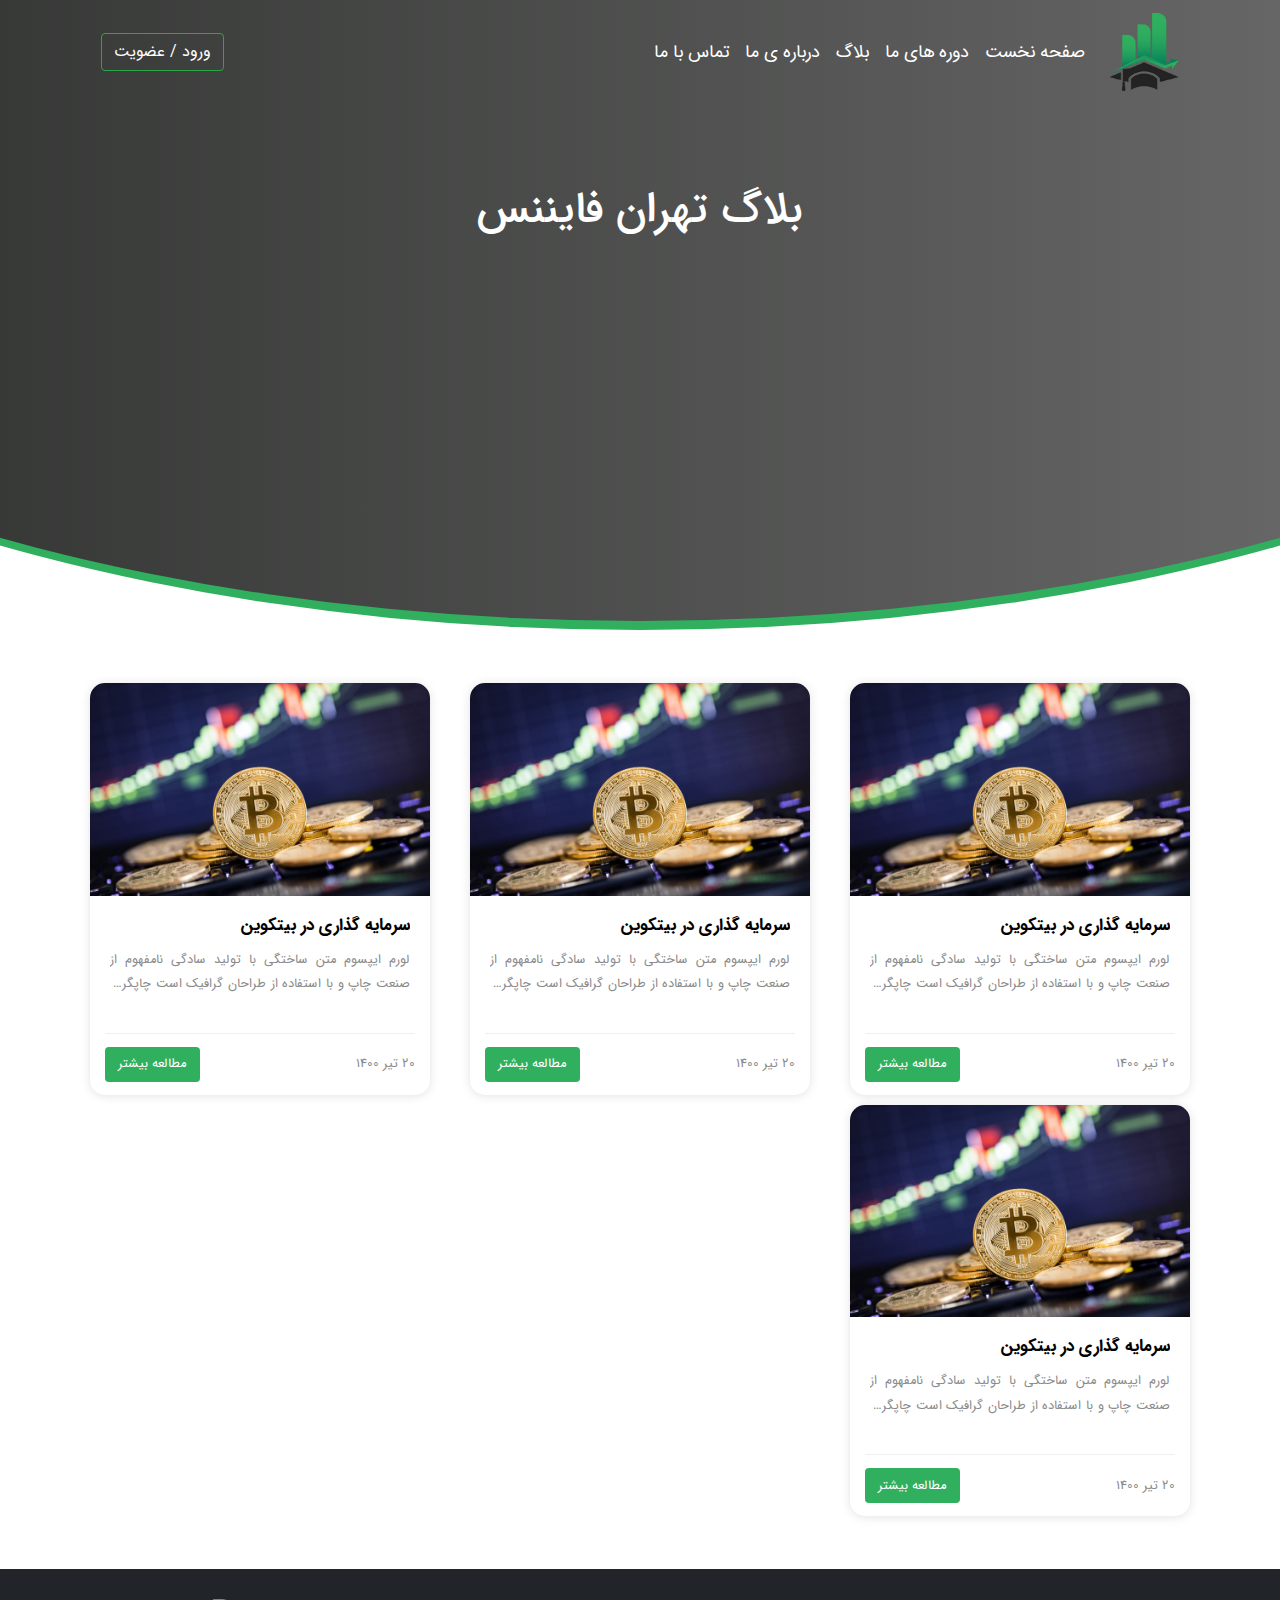
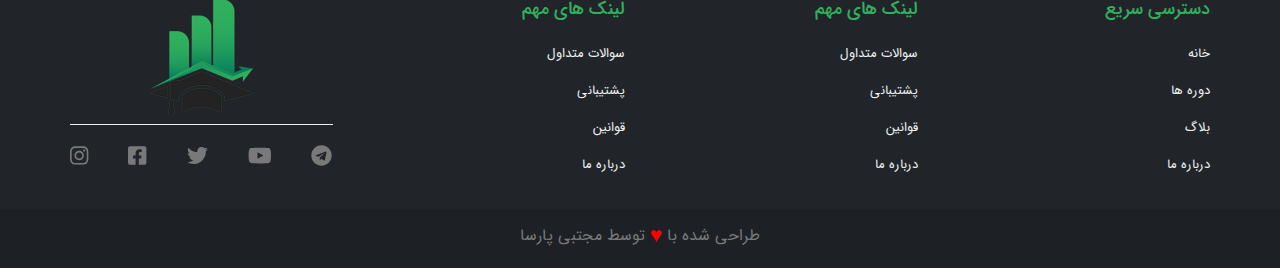
==== blog-page.html @ 9cce9a58 "Blog PAge added" ====
<!DOCTYPE html>
<html lang="fa" dir="rtl">

<head>
    <meta charset="UTF-8" />
    <meta http-equiv="X-UA-Compatible" content="IE=edge" />
    <meta name="viewport" content="width=device-width, initial-scale=1.0" />
    <title>تهران فایننس - دوره ها</title>

    <!-- Style Links -->
    <!-- <link rel="stylesheet" href="assets/css/min/all.min.css"> -->
    <link rel="stylesheet" href="https://cdnjs.cloudflare.com/ajax/libs/font-awesome/5.15.3/css/all.min.css"
        integrity="sha512-iBBXm8fW90+nuLcSKlbmrPcLa0OT92xO1BIsZ+ywDWZCvqsWgccV3gFoRBv0z+8dLJgyAHIhR35VZc2oM/gI1w=="
        crossorigin="anonymous" referrerpolicy="no-referrer" />
    <link rel="stylesheet" href="assets/css/min/bootstrap-rtl.min.css" />
    <link rel="stylesheet" href="assets/css/min/owl.carousel.min.css" />
    <link rel="stylesheet" href="assets/css/style.css" />
</head>

<body>
    <!-- Start Header -->

    <div class="container-fluid ">
        <div class="row">



            <header class="header">


                <div class="container">
                    <div class="row">
                        <div class="col-12">
                            <!-- Start navbar -->
                            <nav class="navbar navbar-expand-lg ">
                                <button class="navbar-toggle d-flex d-lg-none"><i
                                        class="fa fa-bars nav-toggle-icon"></i></button>
                                <a class="navbar-brand" href="#"><img src="assets/images/HeaderLogo.png" alt="logo"
                                        class="nav-logo"></a>

                                <div class="collapse navbar-collapse" id="navbarTogglerDemo03">
                                    <ul class="navbar-nav ml-auto mt-2 mt-lg-0">
                                        <li class="nav-item active">
                                            <a class="nav-link" href="#">صفحه نخست </a>
                                        </li>
                                        <li class="nav-item">
                                            <a class="nav-link" href="#">دوره های ما</a>
                                        </li>

                                        <li class="nav-item">
                                            <a class="nav-link" href="#">بلاگ</a>
                                        </li>

                                        <li class="nav-item">
                                            <a class="nav-link" href="#">درباره ی ما</a>
                                        </li>

                                        <li class="nav-item">
                                            <a class="nav-link" href="#">تماس با ما</a>
                                        </li>

                                    </ul>
                                    <form class="form-inline my-2 my-lg-0">
                                        <button class="btn btn-outline-success text-white my-2 my-sm-0" type="button"
                                            data-toggle="modal" data-target="#signInModal">ورود / عضویت</button>
                                    </form>

                                    <!-- Modal -->
                                    <div class="modal sign-in-modal fade " id="signInModal" tabindex="-1"
                                        aria-labelledby="signInModalLabel" aria-hidden="true">
                                        <div class="modal-dialog modal-dialog-centered">
                                            <div class="modal-content">
                                                <div class="modal-header sign-in-modal-header bg-light">
                                                    <h5 class="modal-title sign-in-modal-title text-success"
                                                        id="signInModalLabel">ورود به پنل کاربری</h5>
                                                    <button type="button" class="close" data-dismiss="modal"
                                                        aria-label="Close">
                                                        <span aria-hidden="true">&times;</span>
                                                    </button>
                                                </div>
                                                <div class="modal-body sign-in-modal-body">

                                                    <form class="modal-form">
                                                        <div class="form-group">
                                                            <input type="email" class="form-control modal-form-input"
                                                                placeholder="ایمیل" id="exampleInputEmail1"
                                                                aria-describedby="emailHelp">
                                                        </div>
                                                        <div class="form-group">
                                                            <input type="password" class="form-control modal-form-input"
                                                                placeholder="رمز" id="exampleInputPassword1">
                                                        </div>
                                                        <div class="form-group form-check">
                                                            <input type="checkbox" class="form-check-input"
                                                                id="exampleCheck1">
                                                            <label class="form-check-label text-dark"
                                                                for="exampleCheck1">مرا به خاطر بسپار</label>
                                                        </div>
                                                        <a href="#" class="mt-3 text-center">حساب کاربری ندارید؟ عضو
                                                            شوید</a>
                                                        <button type="submit"
                                                            class="btn btn-success mt-5 btn-block">ورود به حساب
                                                            کاربری</button>
                                                    </form>

                                                </div>

                                            </div>
                                        </div>
                                    </div>



                                </div>
                            </nav>

                            <!-- End navbar -->

                            <div class="content">
                                <h5 class="tut-header-title">  بلاگ تهران فایننس</h5>
                                
                            </div>
                        </div>
                    </div>
                </div>

            </header>

        </div>
    </div>

    <!-- End Header -->

    <!-- Tutorials Start -->

    <div class="tutorials my-5">
        <div class="container">
            <div class="row">
                <div class="col-12 col-md-4">
                    <div class="item card post-card">
                        <img src="assets/images/blog-img-1.jpg" class="card-img-top product-img" alt="پست 1">
                        <div class="card-body">
                            <h5 class="card-title"><a href="#">سرمایه گذاری در بیتکوین</a></h5>
                            <p class="blog-text">
                                لورم ایپسوم متن ساختگی با تولید سادگی نامفهوم از صنعت چاپ و با استفاده از طراحان گرافیک
                                است چاپگرها و متون بلکه روزنامه و مجله در ستون و سطرآنچنان که لازم است و برای شرایط فعلی
                                تکنولوژی مورد نیاز و کاربردهای متنوع با هدف بهبود ابزارهای کاربردی می باشد
                            </p>
                        </div>
                        <div class="mycard-footer">
                            <span>

                                <div class="d-flex justify-content-between align-items-baseline my-2">
                                    <span>20 تیر 1400</span>
                                    <button class="btn product-btn">مطالعه بیشتر</button>

                                </div>
                        </div>
                  </div>
               </div>
                <div class="col-12 col-md-4">
                    <div class="item card post-card">
                        <img src="assets/images/blog-img-1.jpg" class="card-img-top product-img" alt="پست 1">
                        <div class="card-body">
                            <h5 class="card-title"><a href="#">سرمایه گذاری در بیتکوین</a></h5>
                            <p class="blog-text">
                                لورم ایپسوم متن ساختگی با تولید سادگی نامفهوم از صنعت چاپ و با استفاده از طراحان گرافیک
                                است چاپگرها و متون بلکه روزنامه و مجله در ستون و سطرآنچنان که لازم است و برای شرایط فعلی
                                تکنولوژی مورد نیاز و کاربردهای متنوع با هدف بهبود ابزارهای کاربردی می باشد
                            </p>
                        </div>
                        <div class="mycard-footer">
                            <span>

                                <div class="d-flex justify-content-between align-items-baseline my-2">
                                    <span>20 تیر 1400</span>
                                    <button class="btn product-btn">مطالعه بیشتر</button>

                                </div>
                        </div>
                  </div>
               </div>
                <div class="col-12 col-md-4">
                    <div class="item card post-card">
                        <img src="assets/images/blog-img-1.jpg" class="card-img-top product-img" alt="پست 1">
                        <div class="card-body">
                            <h5 class="card-title"><a href="#">سرمایه گذاری در بیتکوین</a></h5>
                            <p class="blog-text">
                                لورم ایپسوم متن ساختگی با تولید سادگی نامفهوم از صنعت چاپ و با استفاده از طراحان گرافیک
                                است چاپگرها و متون بلکه روزنامه و مجله در ستون و سطرآنچنان که لازم است و برای شرایط فعلی
                                تکنولوژی مورد نیاز و کاربردهای متنوع با هدف بهبود ابزارهای کاربردی می باشد
                            </p>
                        </div>
                        <div class="mycard-footer">
                            <span>

                                <div class="d-flex justify-content-between align-items-baseline my-2">
                                    <span>20 تیر 1400</span>
                                    <button class="btn product-btn">مطالعه بیشتر</button>

                                </div>
                        </div>
                  </div>
               </div>
                <div class="col-12 col-md-4">
                    <div class="item card post-card">
                        <img src="assets/images/blog-img-1.jpg" class="card-img-top product-img" alt="پست 1">
                        <div class="card-body">
                            <h5 class="card-title"><a href="#">سرمایه گذاری در بیتکوین</a></h5>
                            <p class="blog-text">
                                لورم ایپسوم متن ساختگی با تولید سادگی نامفهوم از صنعت چاپ و با استفاده از طراحان گرافیک
                                است چاپگرها و متون بلکه روزنامه و مجله در ستون و سطرآنچنان که لازم است و برای شرایط فعلی
                                تکنولوژی مورد نیاز و کاربردهای متنوع با هدف بهبود ابزارهای کاربردی می باشد
                            </p>
                        </div>
                        <div class="mycard-footer">
                            <span>

                                <div class="d-flex justify-content-between align-items-baseline my-2">
                                    <span>20 تیر 1400</span>
                                    <button class="btn product-btn">مطالعه بیشتر</button>

                                </div>
                        </div>
                  </div>
               </div>
             
            </div>
        </div>
    </div>

    <!-- Tutorials End -->

    <!-- SideBar Start -->
    <div class="container-fluid">
        <div class="row">
            <div class="mysidebar">
                <button><i class="fa fa-times close" aria-hidden="true"></i></button>
                <div class="sidebar-img">
                    <img src="assets/images/HeaderLogo.png" alt="">
                </div>
                <h5 class="sidebar-title">تهران فایننس</h5>
                <ul>
                    <li><a href="#">خانه</a></li>
                    <li><a href="#">خانه</a></li>
                    <li><a href="#">خانه</a></li>
                    <li><a href="#">خانه</a></li>
                </ul>
            </div>
        </div>
    </div>
    <!-- SideBar End -->





    <!-- Start Footer -->
    <Footer>
        <div class="container-fluid">
            <div class="row">
                <div class="container p-4 p-md-0">
                    <div class="row">
                        <div class="col-6 col-md-3">
                            <h5 class="footer-title">
                                دسترسی سریع
                            </h5>
                            <ul>
                                <li class="footer-link"><a href="#">خانه</a></li>
                                <li class="footer-link"><a href="#">دوره ها</a></li>
                                <li class="footer-link"><a href="#">بلاگ</a></li>
                                <li class="footer-link"><a href="#">درباره ما</a></li>

                            </ul>
                        </div>
                        <div class="col-6 col-md-3">
                            <h5 class="footer-title">
                                لینک های مهم
                            </h5>
                            <ul>
                                <li class="footer-link"><a href="#">سوالات متداول</a></li>
                                <li class="footer-link"><a href="#">پشتیبانی</a></li>
                                <li class="footer-link"><a href="#">قوانین</a></li>
                                <li class="footer-link"><a href="#">درباره ما</a></li>

                            </ul>
                        </div>
                        <div class="col-6 col-md-3">
                            <h5 class="footer-title">
                                لینک های مهم
                            </h5>
                            <ul>
                                <li class="footer-link"><a href="#">سوالات متداول</a></li>
                                <li class="footer-link"><a href="#">پشتیبانی</a></li>
                                <li class="footer-link"><a href="#">قوانین</a></li>
                                <li class="footer-link"><a href="#">درباره ما</a></li>

                            </ul>
                        </div>
                        <div class="col-12 col-md-3 w-100">
                            <div class="footer-img"><img src="assets/images/HeaderLogo.png" alt=""></div>
                            <ul class="social-links">
                                <li class="social-link"><a href="#"><i class="fab fa-instagram"
                                            aria-hidden="true"></i></a></li>
                                <li class="social-link"><a href="#"><i class="fab fa-facebook-square"
                                            aria-hidden="true"></i></a></li>
                                <li class="social-link"><a href="#"><i class="fab fa-twitter"
                                            aria-hidden="true"></i></a></li>
                                <li class="social-link"><a href="#"><i class="fab fa-youtube"
                                            aria-hidden="true"></i></a></li>
                                <li class="social-link"><a href="#"><i class="fab fa-telegram"
                                            aria-hidden="true"></i></a></li>
                            </ul>
                        </div>
                    </div>

                </div>
            </div>
        </div>
    </Footer>

    <Footer class="p-0">
        <div class="container-fluid p-0 secont-footer">
            <div class="row">
                <div class="container p-0 text-center">
                    <div class="col-12 w-100">
                        <div class="row text-center">
                            <p class="secont-footer-text"> طراحی شده با <strong>♥</strong> توسط مجتبی پارسا</p>


                        </div>
                    </div>

                </div>
            </div>
        </div>
    </Footer>

    <!-- End Footer -->
    <!-- Script Files -->

    <script src="assets/js/all.min.js" />
    <script src="https://cdn.jsdelivr.net/npm/popper.js@1.16.1/dist/umd/popper.min.js" integrity="sha384-9/reFTGAW83EW2RDu2S0VKaIzap3H66lZH81PoYlFhbGU+6BZp6G7niu735Sk7lN" crossorigin="anonymous">
    </script>
    <script src="https://cdnjs.cloudflare.com/ajax/libs/jquery/3.6.0/jquery.min.js"
        integrity="sha512-894YE6QWD5I59HgZOGReFYm4dnWc1Qt5NtvYSaNcOP+u1T9qYdvdihz0PPSiiqn/+/3e7Jo4EaG7TubfWGUrMQ=="
        crossorigin="anonymous" referrerpolicy="no-referrer"></script>
    <script src="assets/js/owl.carousel.min.js"></script>
    <script src="assets/js/script.js"></script>
    <script src="assets/js/bootstrap.min.js" />
    </body>
</html>
---- assets/css/style.css ----
@import url(../assets/fonts/fontiran.css);
.header {
  position: relative;
  width: 100%;
  height: 70vh;
  overflow: hidden;
  color: #fff;
}

.header::before {
  content: '';
  position: absolute;
  top: 0;
  left: 0;
  width: 100%;
  height: 100%;
  background: -webkit-gradient(linear, left top, right top, from(#020024), color-stop(2%, rgba(24, 26, 24, 0.955)), to(rgba(26, 27, 26, 0.573))), url("https://sekansgraphy.site/Movies/mohammad-rahmani-LrxSl4ZxoRs-unsplash.jpg") center center no-repeat;
  background: linear-gradient(90deg, #020024 0%, rgba(24, 26, 24, 0.955) 2%, rgba(26, 27, 26, 0.573) 100%), url("https://sekansgraphy.site/Movies/mohammad-rahmani-LrxSl4ZxoRs-unsplash.jpg") center center no-repeat;
  background-size: cover;
  background-repeat: no-repeat;
  background-position: center;
  border-radius: 0 0 50% 50%/ 0 0 100% 100%;
  -webkit-transform: scaleX(2);
          transform: scaleX(2);
  border-bottom: 9px solid #30AF5E;
}

.header .navbar .navbar-toggle {
  background-color: transparent;
  color: #fff;
  border: none;
  -webkit-box-shadow: none;
          box-shadow: none;
}

.header .navbar .navbar-brand {
  color: #30AF5E;
  font-weight: 700;
}

.header .navbar .navbar-brand .nav-logo {
  width: 70px;
  height: auto;
}

.header .navbar .nav-link {
  color: #fff !important;
  font-size: 18px !important;
  -webkit-transition: color .3s ease !important;
  transition: color .3s ease !important;
}

.header .navbar .nav-link:hover {
  color: #30AF5E !important;
}

.header .content {
  position: relative;
  z-index: 1;
  margin: 80px auto;
  max-width: 900px;
  text-align: center;
}

.header .header-title {
  font-size: 53px;
  margin-bottom: 18px;
}

.header .tut-header-title {
  font-size: 43px;
  margin-bottom: 10px;
}

.header .header-subtitle {
  font-size: 23px;
  margin-bottom: 18px;
}

.header .header-btn {
  background-color: #30AF5E;
  border: none;
  color: #fff;
  margin-top: 20px;
  -webkit-transition: color .3s linear;
  transition: color .3s linear;
}

.header .header-btn:active {
  -webkit-transform: scale(0.98);
          transform: scale(0.98);
}

.header .header-btn:focus {
  outline: none;
  -webkit-box-shadow: none;
          box-shadow: none;
}

.header .header-btn:hover {
  background-color: #20964b;
}

.mysidebar {
  width: 250px;
  height: 100vh;
  background-color: #575757;
  position: absolute;
  top: 0;
  right: 0;
  z-index: 99;
  -webkit-transition: visibility .4s linear;
  transition: visibility .4s linear;
  visibility: hidden;
}

.mysidebar button {
  background-color: transparent;
  border: none;
  outline: none;
  display: block;
  text-align: left;
  margin-bottom: 30px;
  margin-right: auto;
  padding: 20px;
  position: absolute;
  left: 0px;
}

.mysidebar button .close {
  color: #fff;
}

.mysidebar .sidebar-img {
  width: 70px;
  height: auto;
  text-align: center;
  margin: 0 auto;
}

.mysidebar .sidebar-img img {
  width: 100%;
}

.mysidebar .sidebar-title {
  color: #fff;
  font-size: 16px;
  text-align: center;
  margin-top: 20px;
}

.mysidebar ul {
  margin-top: 20px;
}

.mysidebar ul li {
  padding: 10px;
  border-bottom: 1px solid #797979;
  -webkit-transition: background-color .3s linear;
  transition: background-color .3s linear;
}

.mysidebar ul li:hover {
  background-color: gray;
}

.mysidebar ul li a {
  color: #fff;
  text-decoration: none;
  display: block;
}

.mysidebar ul li:last-child {
  border: none;
}

.sign-in-modal .sign-in-modal-header {
  border: none;
  background-color: #efefef !important;
}

.sign-in-modal .sign-in-modal-header .sign-in-modal-title {
  text-align: center;
}

.sign-in-modal .sign-in-modal-body {
  padding: 30px;
}

.sign-in-modal .sign-in-modal-body .modal-form .modal-form-input {
  border: none;
  border-bottom: 1px solid #000;
  border-radius: 0;
  outline: none;
  -webkit-box-shadow: none;
          box-shadow: none;
}

.sign-in-modal .sign-in-modal-body .modal-form .modal-form-input::-webkit-input-placeholder {
  text-align: right;
}

.sign-in-modal .sign-in-modal-body .modal-form .modal-form-input:-ms-input-placeholder {
  text-align: right;
}

.sign-in-modal .sign-in-modal-body .modal-form .modal-form-input::-ms-input-placeholder {
  text-align: right;
}

.sign-in-modal .sign-in-modal-body .modal-form .modal-form-input::placeholder {
  text-align: right;
}

.sign-in-modal .sign-in-modal-body .modal-form .modal-form-input:focus {
  border-bottom: 2px solid #30AF5E;
}

.sign-in-modal .sign-in-modal-footer {
  border-top: none;
}

@media screen and (max-width: 768px) {
  .header::before {
    -webkit-transform: scaleX(2.9);
            transform: scaleX(2.9);
  }
}

.post-card {
  border-radius: 15px;
  overflow: hidden;
  border: none;
  -webkit-box-shadow: 0px 1px 10px rgba(97, 97, 97, 0.18);
          box-shadow: 0px 1px 10px rgba(97, 97, 97, 0.18);
  margin: 5px;
}

.post-card .product-img img {
  position: relative;
}

.post-card .product-img img::before {
  content: '';
  position: absolute;
  width: 100%;
  height: 100%;
  background-color: #30AF5E;
}

.post-card .card-title {
  font-size: 17px;
  font-weight: 700;
}

.post-card .card-title a {
  -webkit-transition: color .3s ease;
  transition: color .3s ease;
  overflow: hidden;
  display: -webkit-box;
  -webkit-line-clamp: 1;
  -webkit-box-orient: vertical;
}

.post-card .card-title a:hover {
  color: #30AF5E;
}

.post-card .card-text {
  color: #8a8a8a;
  font-size: 12.8px;
  font-weight: 400;
  text-align: justify;
  line-height: 1.9;
  overflow: hidden;
  display: -webkit-box;
  -webkit-line-clamp: 3;
  -webkit-box-orient: vertical;
}

.post-card .blog-text {
  color: #8a8a8a;
  font-size: 12.8px;
  font-weight: 400;
  text-align: justify;
  line-height: 1.9;
  overflow: hidden;
  display: -webkit-box;
  -webkit-line-clamp: 2;
  -webkit-box-orient: vertical;
}

.post-card .mycard-footer {
  background-color: transparent;
  margin: 0 15px;
  border-top: 1px solid #efefef;
  padding: 5px 0;
}

.post-card .mycard-footer span {
  margin-right: 0;
  padding: 0;
  color: #8a8a8a;
  font-size: 13px;
  font-weight: 400;
}

.post-card .mycard-footer span svg {
  color: #30AF5E;
  vertical-align: -3px;
}

.post-card .mycard-footer .product-btn {
  background-color: #30AF5E;
  color: #fff;
  font-size: 13px;
  height: 35px;
}

.post-card .mycard-footer .product-btn:hover {
  background-color: #1d8944 !important;
}

.post-card .mycard-footer .product-price {
  font-size: 18px;
  font-weight: 700;
}

.post-card .mycard-footer .product-price small {
  font-size: 12.9px;
  color: #575757;
  font-weight: 500;
}

.owl-carousel .owl-dots.disabled, .owl-carousel .owl-nav.disabled {
  display: -webkit-box;
  display: -ms-flexbox;
  display: flex;
  -webkit-box-pack: justify;
      -ms-flex-pack: justify;
          justify-content: space-between;
  color: #30AF5E;
  width: 50px;
  height: 50px;
  border-radius: 50%;
}

.owl-carousel .owl-nav button {
  width: 40px;
  height: 40px;
  border-radius: 50%;
  display: -webkit-box;
  display: -ms-flexbox;
  display: flex;
  -webkit-box-pack: center;
      -ms-flex-pack: center;
          justify-content: center;
  -webkit-box-align: center;
      -ms-flex-align: center;
          align-items: center;
  opacity: .8;
}

.owl-carousel .owl-nav button.owl-next {
  position: absolute;
  left: -20px;
  top: 200px;
  font-size: 50px;
  background-color: #fff;
  -webkit-box-shadow: -1px 0px 13px 1px rgba(153, 153, 153, 0.71);
  box-shadow: -1px 0px 13px 1px rgba(153, 153, 153, 0.51);
  color: #30AF5E;
}

.owl-carousel .owl-nav button.owl-prev {
  position: absolute;
  right: -20px;
  top: 200px;
  font-size: 50px;
  background-color: #fff;
  -webkit-box-shadow: -1px 0px 13px 1px rgba(153, 153, 153, 0.71);
  box-shadow: -1px 0px 13px 1px rgba(153, 153, 153, 0.51);
  color: #30AF5E;
}

.section-title strong {
  color: #30AF5E !important;
}

.steps {
  margin: 40px 0;
}

.steps .step {
  text-align: center;
  display: -webkit-box;
  display: -ms-flexbox;
  display: flex;
  -webkit-box-orient: vertical;
  -webkit-box-direction: normal;
      -ms-flex-direction: column;
          flex-direction: column;
  -webkit-box-pack: center;
      -ms-flex-pack: center;
          justify-content: center;
  -webkit-box-align: center;
      -ms-flex-align: center;
          align-items: center;
  border-radius: 10px;
  padding: 30px;
}

.steps .step .step-img {
  width: 84px;
  height: auto;
  text-align: center;
  margin-bottom: 20px;
  -webkit-transition: -webkit-transform .3s linear;
  transition: -webkit-transform .3s linear;
  transition: transform .3s linear;
  transition: transform .3s linear, -webkit-transform .3s linear;
}

.steps .step .step-img img {
  text-align: center;
}

.steps .step .step-title {
  font-weight: 700;
  position: relative;
  height: 50px;
  font-size: 19px;
}

.steps .step .step-title::after {
  content: '';
  width: 76px;
  height: 1px;
  background-color: #d3d3d3;
  position: absolute;
  top: 43px;
  left: 30px;
  right: 30px;
  margin: 0 auto;
  -webkit-transition: all .3s ease;
  transition: all .3s ease;
}

.steps .step .step-caption {
  font-size: 13px;
  font-weight: 400;
  line-height: 2;
  color: #575757;
  text-align: justify;
}

.steps .step:hover .step-img {
  -webkit-transform: scale(1.09);
          transform: scale(1.09);
}

.steps .step:hover .step-title::after {
  width: 95px;
  background-color: #30AF5E;
}

.blog-section {
  position: relative;
  padding: 0;
}

.blog-section::before {
  content: '';
  position: absolute;
  width: 100%;
  height: auto;
  background-image: url("../assets/images/wave.png");
  top: 0;
}

.blog-section .wave {
  width: 100%;
  padding: 0;
  margin: 0;
  -webkit-animation: move-forever 2s cubic-bezier(0.55, 0.5, 0.45, 0.5) infinite alternate;
          animation: move-forever 2s cubic-bezier(0.55, 0.5, 0.45, 0.5) infinite alternate;
}

@-webkit-keyframes move-forever {
  0% {
    -webkit-transform: translate3d(0, -20px, 0);
            transform: translate3d(0, -20px, 0);
  }
  100% {
    -webkit-transform: translate3d(0, 0, 0);
            transform: translate3d(0, 0, 0);
  }
}

@keyframes move-forever {
  0% {
    -webkit-transform: translate3d(0, -20px, 0);
            transform: translate3d(0, -20px, 0);
  }
  100% {
    -webkit-transform: translate3d(0, 0, 0);
            transform: translate3d(0, 0, 0);
  }
}

.products-comment {
  border-radius: 10px;
  -webkit-box-shadow: 0px 1px 8px rgba(0, 0, 0, 0.3);
          box-shadow: 0px 1px 8px rgba(0, 0, 0, 0.3);
  padding: 10px 20px;
  min-height: 273px;
  max-height: 273px;
}

.products-comment .products-comment-header {
  display: -webkit-box;
  display: -ms-flexbox;
  display: flex;
  -webkit-box-orient: horizontal;
  -webkit-box-direction: normal;
      -ms-flex-direction: row;
          flex-direction: row;
}

.products-comment .products-comment-header .product-comment-img {
  width: 80px;
  height: 80px;
  border-radius: 50%;
  border: 2px solid #fff;
  margin-left: 10px;
  -webkit-filter: grayscale(100%);
          filter: grayscale(100%);
  -webkit-box-shadow: 0px 1px 8px rgba(0, 0, 0, 0.3);
          box-shadow: 0px 1px 8px rgba(0, 0, 0, 0.3);
}

.products-comment .products-comment-header .products-comment-title {
  width: 100%;
  color: #30AF5E;
  font-weight: 700;
  font-size: 16px;
  margin: 5px 0 5px 0;
}

.products-comment .products-comment-header .products-comment-subtitle {
  color: #797979;
  font-size: 13px;
}

.products-comment .products-comment-body {
  margin-top: 20px;
}

.products-comment .products-comment-body .products-comment-text {
  font-size: 14px;
  color: #575757;
  text-align: justify;
  line-height: 2;
  overflow: hidden;
  display: -webkit-box;
  -webkit-line-clamp: 5;
  -webkit-box-orient: vertical;
}

#newsletter {
  width: 100%;
  background-color: #30AF5E;
  padding: 20px;
  margin: 30px 0 0 0;
  color: #fff;
}

#newsletter .newsletter-title {
  font-size: 19px;
  font-weight: 700;
}

#newsletter .newsletter-subtitle {
  font-size: 15px;
  font-weight: 400;
}

#newsletter .newsletter-input {
  width: 460px !important;
  outline: none;
  -webkit-box-shadow: none;
          box-shadow: none;
}

#newsletter .newsletter-input::-webkit-input-placeholder {
  text-align: right;
}

#newsletter .newsletter-input:-ms-input-placeholder {
  text-align: right;
}

#newsletter .newsletter-input::-ms-input-placeholder {
  text-align: right;
}

#newsletter .newsletter-input::placeholder {
  text-align: right;
}

@media screen and (max-width: 700px) {
  #newsletter {
    text-align: center;
    margin: 0 auto;
    width: 100%;
  }
  #newsletter .newsletter-btn {
    width: 100%;
    display: block;
    margin: 0 auto;
    margin-top: 20px;
  }
}

footer {
  background-color: #212529;
  color: #797979;
  padding: 30px 0 20px 0;
}

footer .footer-title {
  color: #30AF5E;
  margin-bottom: 20px;
  font-size: 18px;
}

footer .footer-link {
  margin-bottom: 13px;
  position: relative;
}

footer .footer-link a {
  color: #efefef;
  font-size: 13px;
  -webkit-transition: margin 0.3s linear;
  transition: margin 0.3s linear;
  position: relative;
}

footer .footer-link a:hover {
  margin: 0 7px 0 0;
  color: #30AF5E;
  font-weight: 700;
}

footer .footer-img {
  border-bottom: 1px solid #efefef;
  display: -webkit-box;
  display: -ms-flexbox;
  display: flex;
  -webkit-box-pack: center;
      -ms-flex-pack: center;
          justify-content: center;
  -webkit-box-align: center;
      -ms-flex-align: center;
          align-items: center;
}

footer .footer-img img {
  margin-bottom: 10px;
}

footer .social-links {
  display: -webkit-box;
  display: -ms-flexbox;
  display: flex;
  -webkit-box-orient: horizontal;
  -webkit-box-direction: reverse;
      -ms-flex-direction: row-reverse;
          flex-direction: row-reverse;
  margin-top: 20px;
  -webkit-box-pack: center;
      -ms-flex-pack: center;
          justify-content: center;
}

footer .social-links .social-link {
  margin: 0 20px;
}

footer .social-links .social-link a svg {
  font-size: 21px;
  color: #797979;
}

footer .social-links .social-link a svg:hover {
  color: #30AF5E;
}

footer .secont-footer {
  background-color: #1d2125 !important;
  padding: 0 !important;
  text-align: center;
  display: -webkit-box;
  display: -ms-flexbox;
  display: flex;
  -webkit-box-pack: center;
      -ms-flex-pack: center;
          justify-content: center;
  -webkit-box-align: center;
      -ms-flex-align: center;
          align-items: center;
}

footer .secont-footer .secont-footer-text {
  text-align: center;
  padding: 0;
  margin-top: 12px;
}

footer .secont-footer .secont-footer-text strong {
  color: red;
  font-size: 21px;
  vertical-align: -2px;
}

.post-section {
  margin: -130px 0 100px 0;
}

.post-section .post-sec {
  border-radius: 10px;
  width: 100%;
  padding: 0;
  overflow: hidden;
  background-color: #fff;
  -webkit-box-shadow: 0px 1px 10px rgba(97, 97, 97, 0.18);
          box-shadow: 0px 1px 10px rgba(97, 97, 97, 0.18);
}

.post-section .post-sec-img {
  width: 100%;
  padding: 0;
  border-radius: 10px !important;
  position: relative;
  margin-bottom: 20px;
}

.post-section .post-sec-img img {
  border-radius: 10px;
  overflow: hidden;
}

.post-section .post-sec-img::before {
  content: '';
  position: absolute;
  width: 100%;
  height: 100%;
  background: #30af5e;
  background: linear-gradient(32deg, rgba(48, 175, 94, 0.812091) 0%, rgba(255, 255, 255, 0.135125) 100%);
  top: 0;
  left: 0;
  border-radius: 10px;
}

.post-section .post-sec-img::after {
  content: '\f04b';
  position: absolute;
  font-family: "Font Awesome 5 Free";
  font-weight: 900;
  font-size: 22px;
  width: 50px;
  height: 50px;
  background-color: #30AF5E;
  color: #fff;
  border-radius: 50%;
  display: -webkit-box;
  display: -ms-flexbox;
  display: flex;
  -webkit-box-pack: center;
      -ms-flex-pack: center;
          justify-content: center;
  -webkit-box-align: center;
      -ms-flex-align: center;
          align-items: center;
  text-align: center;
  top: 50%;
  left: 45%;
  cursor: pointer;
}

.post-section .post-detail-sec {
  background-color: #fff;
  border-radius: 10px;
  padding: 20px;
  margin-bottom: 20px;
  -webkit-box-shadow: 2px 0px 7px #a7aaae;
          box-shadow: 2px 0px 7px #a7aaae;
}

.post-section .post-detail-sec .detail-list .detail-item {
  font-size: 14px;
  font-weight: 300;
  color: #212529;
  margin-bottom: 12px;
}

.post-section .post-detail-sec .detail-list .detail-item svg {
  color: #30AF5E;
  margin-left: 5px;
  font-size: 15px;
  vertical-align: -3px;
}

.post-section .post-detail-sec .detail-list .detail-item:last-child {
  margin-bottom: 20px;
}

.post-section .post-detail-sec .detail-price {
  padding: 20px 0;
}

.post-section .post-detail-sec .detail-price p {
  text-align: center;
  font-size: 25px;
  font-weight: 700;
}

.post-section .post-detail-sec .detail-price p small {
  font-size: 16px;
  color: #575757;
}

.post-section .post-detail-sec .detail-price .detail-btn {
  background-color: #30AF5E;
  color: #fff;
  outline: none;
  -webkit-box-shadow: none;
          box-shadow: none;
}

.post-section .post-detail-sec .detail-price .detail-btn:hover {
  background-color: #26944e;
}

.post-section .post-detail-sec .post-detail-sec-title {
  margin-bottom: 20px;
  color: #30AF5E;
  border-bottom: 1px solid #Efefef;
  padding-bottom: 10px;
}

.post-section .post-detail-sec .post-detail-sec-title h6 {
  font-size: 17px;
}

.post-section .post-detail-sec .post-detail-tutor-img {
  width: 70px;
  height: 70px;
  border-radius: 50%;
  border: 2px solid #575757;
  margin-left: 9px;
  -webkit-filter: grayscale(1);
          filter: grayscale(1);
  -webkit-transition: -webkit-filter .3s linear;
  transition: -webkit-filter .3s linear;
  transition: filter .3s linear;
  transition: filter .3s linear, -webkit-filter .3s linear;
}

.post-section .post-detail-sec .post-detail-tutor-img:hover {
  -webkit-filter: grayscale(0);
          filter: grayscale(0);
  cursor: pointer;
  border: 2px solid #30AF5E;
}

.post-section .post-detail-sec .tutor-name {
  font-size: 14px;
  font-weight: 700;
  margin-bottom: 5px;
}

.post-section .post-detail-sec .tutor-detail {
  font-size: 12px;
  color: #797979;
  margin-right: 2px;
}

.post-section .nav-tabs {
  border-bottom: 2px solid rgba(199, 199, 199, 0.5);
}

.post-section .nav-tabs .nav-link {
  border-top-left-radius: 0;
  border-top-right-radius: 0;
  height: 55px;
  display: -webkit-box;
  display: -ms-flexbox;
  display: flex;
  -webkit-box-pack: center;
      -ms-flex-pack: center;
          justify-content: center;
  -webkit-box-align: center;
      -ms-flex-align: center;
          align-items: center;
  padding: 0 30px;
}

.post-section .nav-tabs .nav-link:hover {
  border: 1px solid transparent;
  background-color: #f1f1f196;
  color: #797979;
}

.post-section .nav-tabs .nav-link.active {
  border: none;
  border-bottom: 3px solid #30AF5E;
  background-color: #f1f1f1 !important;
}

.post-section #myTabContent {
  padding: 20px;
}

.post-section #myTabContent .tab-title {
  color: #30AF5E;
  font-weight: 500;
  font-size: 19px;
  padding: 10px 0;
}

.post-section #myTabContent .tab-desc {
  text-align: justify;
  line-height: 2.2;
  font-size: 14px;
}

.post-section #myTabContent .descard-item {
  border: 2px solid #ececec;
  border-right: 3px solid #d0d0d0;
  padding: 15px;
  margin-bottom: 15px;
  cursor: pointer;
  display: -webkit-box;
  display: -ms-flexbox;
  display: flex;
  -webkit-box-pack: justify;
      -ms-flex-pack: justify;
          justify-content: space-between;
  -webkit-box-align: center;
      -ms-flex-align: center;
          align-items: center;
  -webkit-box-orient: horizontal;
  -webkit-box-direction: normal;
      -ms-flex-direction: row;
          flex-direction: row;
  -ms-flex-wrap: wrap;
      flex-wrap: wrap;
  -webkit-transition: all .3s ease-in-out;
  transition: all .3s ease-in-out;
}

.post-section #myTabContent .descard-item:hover {
  background-color: #f8f8f8;
  border-right: 3px solid #30AF5E;
}

.post-section #myTabContent .descard-item .descard-title {
  display: -webkit-box;
  display: -ms-flexbox;
  display: flex;
  -webkit-box-pack: center;
      -ms-flex-pack: center;
          justify-content: center;
  -webkit-box-align: center;
      -ms-flex-align: center;
          align-items: center;
}

.post-section #myTabContent .descard-item .descard-subtitle {
  color: #8a8a8a;
  font-size: 14px;
}

.post-section #myTabContent .descard-item .descard-subtitle .descard-subtitle-cost::before {
  content: "|";
  margin: 0 10px;
  color: #c7c7c7;
}

.post-section #myTabContent .descard-item .descard-circle {
  width: 40px;
  height: 40px;
  border: 4px solid #cccccc;
  border-radius: 50%;
  color: #30AF5E;
  display: -webkit-box;
  display: -ms-flexbox;
  display: flex;
  -webkit-box-pack: center;
      -ms-flex-pack: center;
          justify-content: center;
  -webkit-box-align: center;
      -ms-flex-align: center;
          align-items: center;
  font-size: 18px;
  font-weight: 700;
}

@media screen and (max-width: 580px) {
  .nav-link {
    padding: 0 10px !important;
    font-size: 14px !important;
  }
}

@font-face {
  font-family: IRANSans;
  font-style: normal;
  font-weight: 900;
  src: url("../fonts/eot/IRANSansWeb(FaNum)_Black.eot");
  src: url("../fonts/eot/IRANSansWeb(FaNum)_Black.eot?#iefix") format("embedded-opentype"), url("../fonts/woff2/IRANSansWeb(FaNum)_Black.woff2") format("woff2"), url("../fonts/woff/IRANSansWeb(FaNum)_Black.woff") format("woff"), url("../fonts/ttf/IRANSansWeb(FaNum)_Black.ttf") format("truetype");
}

@font-face {
  font-family: IRANSans;
  font-style: normal;
  font-weight: bold;
  src: url("../fonts/eot/IRANSansWeb(FaNum)_Bold.eot");
  src: url("../fonts/eot/IRANSansWeb(FaNum)_Bold.eot?#iefix") format("embedded-opentype"), url("../fonts/woff2/IRANSansWeb(FaNum)_Bold.woff2") format("woff2"), url("../fonts/woff/IRANSansWeb(FaNum)_Bold.woff") format("woff"), url("../fonts/ttf/IRANSansWeb(FaNum)_Bold.ttf") format("truetype");
}

@font-face {
  font-family: IRANSans;
  font-style: normal;
  font-weight: 500;
  src: url("../fonts/eot/IRANSansWeb(FaNum)_Medium.eot");
  src: url("../fonts/eot/IRANSansWeb(FaNum)_Medium.eot?#iefix") format("embedded-opentype"), url("../fonts/woff2/IRANSansWeb(FaNum)_Medium.woff2") format("woff2"), url("../fonts/woff/IRANSansWeb(FaNum)_Medium.woff") format("woff"), url("../fonts/ttf/IRANSansWeb(FaNum)_Medium.ttf") format("truetype");
}

@font-face {
  font-family: IRANSans;
  font-style: normal;
  font-weight: 300;
  src: url("../fonts/eot/IRANSansWeb(FaNum)_Light.eot");
  src: url("../fonts/eot/IRANSansWeb(FaNum)_Light.eot?#iefix") format("embedded-opentype"), url("../fonts/woff2/IRANSansWeb(FaNum)_Light.woff2") format("woff2"), url("../fonts/woff/IRANSansWeb(FaNum)_Light.woff") format("woff"), url("../fonts/ttf/IRANSansWeb(FaNum)_Light.ttf") format("truetype");
}

@font-face {
  font-family: IRANSans;
  font-style: normal;
  font-weight: 200;
  src: url("../fonts/eot/IRANSansWeb(FaNum)_UltraLight.eot");
  src: url("../fonts/eot/IRANSansWeb(FaNum)_UltraLight.eot?#iefix") format("embedded-opentype"), url("../fonts/woff2/IRANSansWeb(FaNum)_UltraLight.woff2") format("woff2"), url("../fonts/woff/IRANSansWeb(FaNum)_UltraLight.woff") format("woff"), url("../fonts/ttf/IRANSansWeb(FaNum)_UltraLight.ttf") format("truetype");
}

@font-face {
  font-family: IRANSans;
  font-style: normal;
  font-weight: normal;
  src: url("../fonts/eot/IRANSansWeb(FaNum).eot");
  src: url("../fonts/eot/IRANSansWeb(FaNum).eot?#iefix") format("embedded-opentype"), url("../fonts/woff2/IRANSansWeb(FaNum).woff2") format("woff2"), url("../fonts/woff/IRANSansWeb(FaNum).woff") format("woff"), url("../fonts/ttf/IRANSansWeb(FaNum).ttf") format("truetype");
}

::-moz-selection {
  color: #fff;
  background: #30AF5E;
}

::selection {
  color: #fff;
  background: #30AF5E;
}

a {
  text-decoration: none !important;
  color: #000;
}

ul, li {
  list-style-type: none;
  margin: 0;
  padding: 0;
}

body {
  font-family: 'IRANSans';
  direction: rtl;
  margin: 0;
  padding: 0;
  -webkit-box-sizing: border-box;
          box-sizing: border-box;
  position: relative;
  overflow-x: hidden;
}

.product-list-title {
  margin-bottom: 50px;
}

.product-list-title::before {
  content: '';
  background: url("https://www.hoseinifinance.com/_next/static/media/Repeat-Grid.c0b804311c3c0efe023f85d7a763e90e.png");
  position: absolute;
  width: 70px;
  height: 70px;
  bottom: 40px;
  right: 400px;
  opacity: .6;
}

.product-list-title .section-title {
  text-align: center;
  margin: 0 auto;
  color: #575757;
  display: block;
  position: relative;
  font-size: 28px;
  max-width: 450px;
}

.product-list-title .section-subtitle {
  text-align: center;
  margin: 20px 0 20px 0;
  color: #797979;
}

.main-btn {
  background-color: #30AF5E;
  color: #fff;
}

.second-btn {
  background-color: #fff;
  border: 1px solid #30AF5E;
  color: #30AF5E;
}

.second-btn:hover {
  background-color: #30AF5E;
  color: #fff;
}

button {
  outline: none !important;
  -webkit-box-shadow: none;
          box-shadow: none;
}

button:focus {
  outline: none !important;
  -webkit-box-shadow: none;
          box-shadow: none;
}
/*# sourceMappingURL=style.css.map */
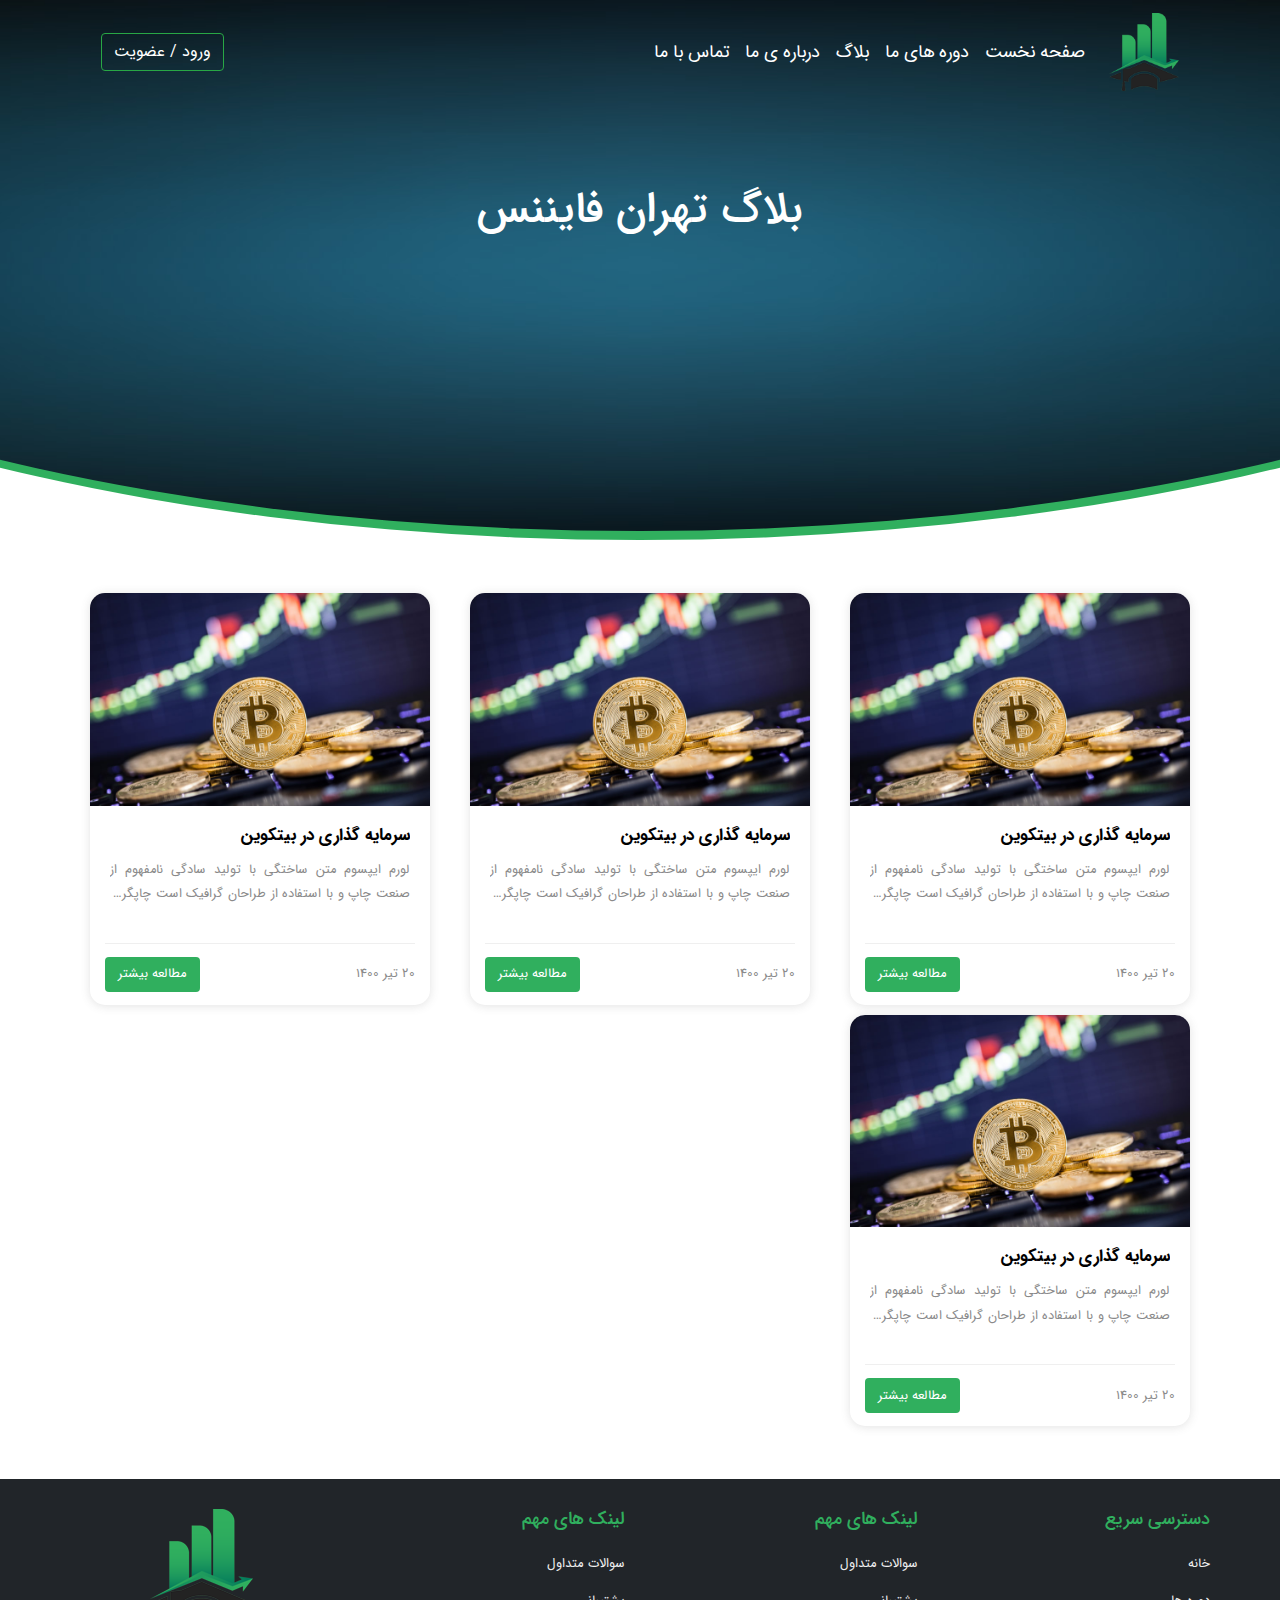
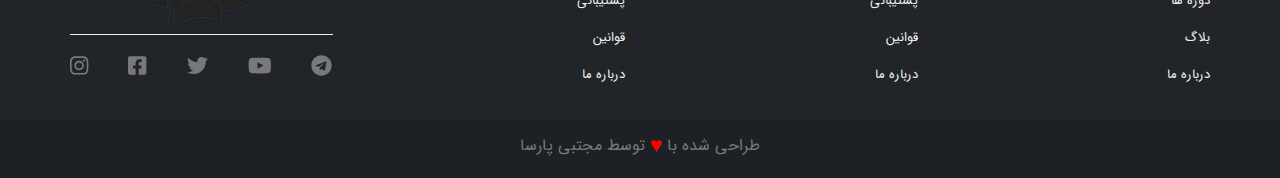
==== commit 15213a75: "Final Changes" ====
--- a/blog-page.html
+++ b/blog-page.html
@@ -5,7 +5,7 @@
     <meta charset="UTF-8" />
     <meta http-equiv="X-UA-Compatible" content="IE=edge" />
     <meta name="viewport" content="width=device-width, initial-scale=1.0" />
-    <title>تهران فایننس - دوره ها</title>
+    <title>تهران فایننس - بلاگ</title>
 
     <!-- Style Links -->
     <!-- <link rel="stylesheet" href="assets/css/min/all.min.css"> -->
@@ -25,7 +25,7 @@
 
 
 
-            <header class="header">
+            <header class="header blog-page-header">
 
 
                 <div class="container">
@@ -41,10 +41,10 @@
                                 <div class="collapse navbar-collapse" id="navbarTogglerDemo03">
                                     <ul class="navbar-nav ml-auto mt-2 mt-lg-0">
                                         <li class="nav-item active">
-                                            <a class="nav-link" href="#">صفحه نخست </a>
+                                            <a class="nav-link" href="index.html">صفحه نخست </a>
                                         </li>
                                         <li class="nav-item">
-                                            <a class="nav-link" href="#">دوره های ما</a>
+                                            <a class="nav-link" href="tuturials.html" target="_blank">دوره های ما</a>
                                         </li>
 
                                         <li class="nav-item">
--- a/assets/css/style.css
+++ b/assets/css/style.css
@@ -14,8 +14,8 @@
   left: 0;
   width: 100%;
   height: 100%;
-  background: -webkit-gradient(linear, left top, right top, from(#020024), color-stop(2%, rgba(24, 26, 24, 0.955)), to(rgba(26, 27, 26, 0.573))), url("https://sekansgraphy.site/Movies/mohammad-rahmani-LrxSl4ZxoRs-unsplash.jpg") center center no-repeat;
-  background: linear-gradient(90deg, #020024 0%, rgba(24, 26, 24, 0.955) 2%, rgba(26, 27, 26, 0.573) 100%), url("https://sekansgraphy.site/Movies/mohammad-rahmani-LrxSl4ZxoRs-unsplash.jpg") center center no-repeat;
+  background: -webkit-gradient(linear, left top, right top, from(#020024), color-stop(2%, rgba(24, 26, 24, 0.955)), to(rgba(26, 27, 26, 0.573))), url("../images/mohammad-rahmani-LrxSl4ZxoRs-unsplash.jpg") center center no-repeat;
+  background: linear-gradient(90deg, #020024 0%, rgba(24, 26, 24, 0.955) 2%, rgba(26, 27, 26, 0.573) 100%), url("../images/mohammad-rahmani-LrxSl4ZxoRs-unsplash.jpg") center center no-repeat;
   background-size: cover;
   background-repeat: no-repeat;
   background-position: center;
@@ -722,6 +722,56 @@
   color: red;
   font-size: 21px;
   vertical-align: -2px;
+}
+
+.post-page-header {
+  position: relative;
+  width: 100%;
+  height: 70vh;
+  overflow: hidden;
+  color: #fff;
+}
+
+.post-page-header::before {
+  content: '';
+  position: absolute;
+  top: 0;
+  left: 0;
+  width: 100%;
+  height: 100%;
+  background: url("../images/COURSE-8.png") center center no-repeat;
+  background-size: cover;
+  background-repeat: no-repeat;
+  background-position: center;
+  border-radius: 0 0 50% 50%/ 0 0 100% 100%;
+  -webkit-transform: scaleX(2);
+          transform: scaleX(2);
+  border-bottom: 9px solid #30AF5E;
+}
+
+.blog-page-header {
+  position: relative;
+  width: 100%;
+  height: 60vh;
+  overflow: hidden;
+  color: #fff;
+}
+
+.blog-page-header::before {
+  content: '';
+  position: absolute;
+  top: 0;
+  left: 0;
+  width: 100%;
+  height: 100%;
+  background: url("../images/banner-staticPages.jpg");
+  background-size: cover;
+  background-repeat: no-repeat;
+  background-position: 50%;
+  border-radius: 0 0 50% 50%/ 0 0 100% 100%;
+  -webkit-transform: scaleX(2);
+          transform: scaleX(2);
+  border-bottom: 9px solid #30AF5E;
 }
 
 .post-section {
